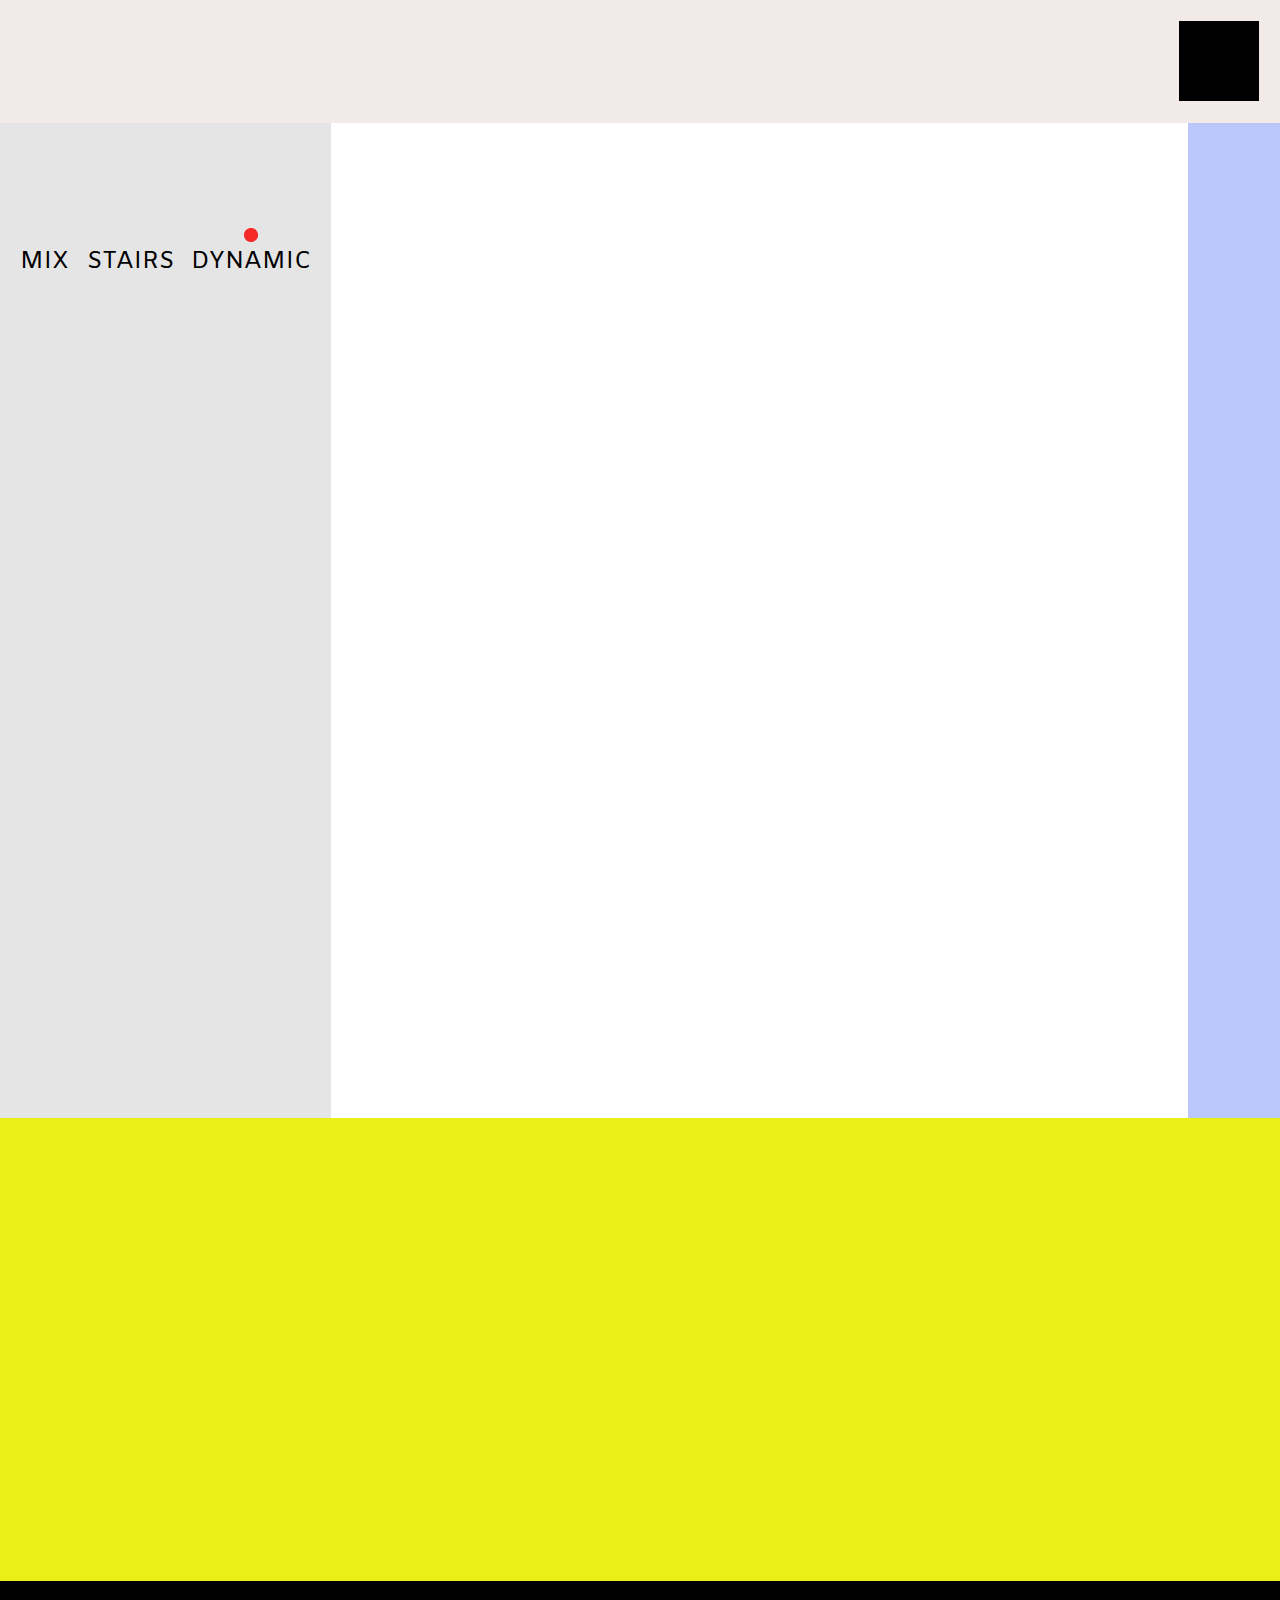
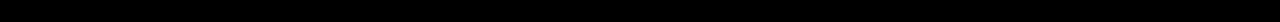
==== layout3.html @ 312aae42 "Initial commit" ====
<!DOCTYPE html>
<html lang="en">
<head>
  <meta charset="UTF-8">
  <meta name="viewport" content="width=device-width">
  <link rel="preconnect" href="https://fonts.googleapis.com">
  <link rel="preconnect" href="https://fonts.gstatic.com" crossorigin>
  <link href="https://fonts.googleapis.com/css2?family=Amiko:wght@400;700&display=swap" rel="stylesheet">
  <link rel="stylesheet" href="./css/style.css">
  <title>Layout 3</title>
</head>
<body>
<div id="wrapper_three">
  <header>
    <div class="black_box"></div>
  </header>
  <div>
    <main>
      <section id="l3_nav">
        <nav class="menu">
          <a href="./index.html"><span>MIX</span></a>
          <a href="./layout2.html"><span>STAIRS</span></a>
          <a class="selected" href="./layout3.html"><span>DYNAMIC</span></a>
        </nav>
      </section>
      <section id="memory_game"></section>
      <section></section>
      <section></section>
    </main>
    <footer></footer>
  </div>
</div>
</body>
</html>
---- css/style.css ----
*{
    text-decoration: none;
    margin: 0px;
    padding: 0px;
}
@viewport {
    width: 1440px;
}
body,html{
    min-width: fit-content;
    font-family: 'Amiko', sans-serif;
    background-color: #FFFFFF;
}
header{
    display: flex;
    justify-content: center;
    width: 100%;
    height: 123px;
    background-color: #F2E9E9;
}
.menu{
    display: flex;
    position: relative;
    width: auto;
    height: 33px;
}
.menu a{
    color: black;
    font-family: 'Amiko', sans-serif;
    font-style: normal;
    font-weight: 400;
    font-size: 24px;
    line-height: 33px;
    transition: 0.6s;
}
.menu a:hover:not(.selected){
    color: slategrey;
    font-weight: 700;
    transition: 0.7s;
}
.menu a:nth-child(2){
    margin-left: 18px;
}
.menu a:last-child{
    margin-left: 17px;
}
header nav.menu{
    top: 52px;
}
.selected{
    position: relative;
    display: inline-block;
    align-self: flex-end;
    height: 51px;
    background-image: url("../images/selected_dot.png");
    background-repeat: no-repeat;
    background-position: top;
}
.selected span{
    position: relative;
    top: 18px;
    height: 33px;
}
footer{
    display: block;
    width: 100%;
    height: 41px;
    background-color: black;
}
.black_box{
    display: block;
    width: 80px;
    height: 80px;
    background-color: black;
}
#wrapper_index{
    display: flex;
    flex-wrap: wrap;
    justify-content: center;
    width: 100%;
    height: auto;
    min-height: 100%;
}
#wrapper_index footer{
    position: absolute;
    top: 983px;
}
#wrapper_index main{
    position: absolute;
    display: block;
    width: 881px;
    height: 624px;
    margin-top: 214px;
}
#wrapper_index main h1{
    display: inline-block;
    position:absolute;
    top: 176px;
    font-family: 'Amiko', sans-serif;
    font-size: 72px;
    font-weight: 700;
    line-height: 96px;
    letter-spacing: 0em;
    text-align: left;
}
#wrapper_index main h2{
    display: inline-block;
    position:absolute;
    top: 263px;
    font-family: 'Amiko', sans-serif;
    font-size: 24px;
    font-weight: 700;
    line-height: 32px;
    letter-spacing: 0em;
    text-align: left;
}
#wrapper_index main aside{
    position: absolute;
    left: 444px;
    display: block;
    width: 437px;
    height: 624px;
}
#wrapper_index main aside span{
    position: absolute;
    display: flex;
    flex-wrap: wrap;
    gap: 0px 7px;
}
#wrapper_index main aside span:first-child{
    top: 44px;
    width: 136px;
    height: 564px;
}
#wrapper_index main aside span div{
    display: inline-block;
    background-color: #EBEF18;
}
#wrapper_index main aside span:first-child div{
    margin-bottom: 0px;
}
#wrapper_index main aside span:first-child div:nth-of-type(1){
    width: 75px;
    height: 23px;
}
#wrapper_index main aside span:first-child div:nth-of-type(2){
    margin-top: 8px;
    width: 136px;
    height: 46px;
}
#wrapper_index main aside span:first-child div:nth-of-type(3){
    margin-top: 11px;
    width: 134px;
    height: 404px;
}
#wrapper_index main aside span:first-child div:nth-of-type(4){
    margin-top: 11px;
    width: 88px;
    height: 28px;
    margin-right: 48px;
}
#wrapper_index main aside span:first-child div:nth-of-type(5),#wrapper_index main aside span:nth-child(2) div:nth-child(6){
    margin-top: 7px;
    width: 25px;
    height: 26px;
}
#wrapper_index main aside span:nth-of-type(2){
    top: 0px;
    left: 149px;
    width: 288px;
    height: 396px;
    flex-direction: column;
    gap: 0px 14px;
}
#wrapper_index main aside span:nth-child(2) div:nth-child(1){
    margin-top: 44px;
    width: 246px;
    height: 352px;
}
#wrapper_index main aside span:nth-child(2) div:not(:first-child){
    width: 28px;
}
#wrapper_index main aside span:nth-child(2) div:nth-child(2),#wrapper_index main aside span:nth-child(2) div:nth-child(3),#wrapper_index main aside span:nth-child(2) div:nth-child(4){
    height: 55px;
    margin-bottom: 11px;
}
#wrapper_index main aside span:nth-child(2) div:nth-child(5){
    height: 198px;
}
#wrapper_index main aside span:last-child{
    top: 412px;
    left: 149px;
    width: 288px;
    height: 212px;
    gap: 0px 14px;
}
#wrapper_index main aside span:last-child div{
    margin-bottom: 0px;
}
#wrapper_index main aside span:last-child div:nth-child(1){
    width: 123px;
    height: 212px;
}
#wrapper_index main aside span:last-child div:nth-child(2),#wrapper_index main aside span:last-child div:nth-child(3){
    width: 55px;
    height: 105px;
}
#wrapper_index main aside span:last-child div:nth-child(3){
    margin-left: 27px;
}
#wrapper_index main aside span:last-child div:nth-child(4){
    position: absolute;
    bottom: 42px;
    right: 41px;
    width: 110px;
    height: 58px;
}
#wrapper_two{
    display: flex;
    flex-wrap: wrap;
    width: 100%;
    height: 2024px;
}
#wrapper_two footer{
    position: fixed;
    bottom: 0px;
}
#wrapper_two main{
    position: absolute;
    width: 969px;
    top: 242px;
    right: 320px;
    width: auto;
    display: flex;
    justify-content: center;
    height: auto;
}
#wrapper_two main span{
    position: relative;
    top: 0px;
    left: 0px;
    margin-top: 0px;
    height: 1778px;
    width: 969px;
    gap: 70px 55px;
}
#wrapper_two main .boxes_span div{
    background-color: #C4C4C4;
}
.boxes_span{
    display: flex;
    flex-wrap: wrap;
    flex-direction: column;
    box-sizing: border-box;
}
.boxes_span div{
    display: inline-block;
    width: 457px;
    height: 299px;
    box-sizing: border-box;
}
#wrapper_two  main span div:nth-of-type(6){
    margin-top: 168px;
}
#wrapper_two  main span div:nth-of-type(10){
    position: absolute;
    top: 1644px;
    left: 512px;
    height: 138px;
}
#wrapper_two aside{
    display: flex;
    position: absolute;
    top: 123px;
    right: 0px;
    height: 1901px;
    width: 169px;
    background-color: #EBEF18;
}
#wrapper_two aside .boxes_span:nth-of-type(1) div{
    width: 80px;
    height: 80px;
}
#wrapper_two aside .boxes_span:nth-of-type(1) div:nth-child(1){
    margin-top: 119px;
}
#wrapper_two aside .boxes_span:nth-of-type(1) div:nth-of-type(even){
    background-color: white;
    margin-top: 48px;
    margin-left: 89px;
}

#wrapper_two aside .boxes_span:nth-of-type(1) div:nth-child(3){
    margin-top: 289px;
}
#wrapper_two aside .boxes_span:nth-of-type(2){
    position: absolute;
    bottom: 20px;
    width: 169px;
}
#wrapper_two aside .boxes_span:nth-of-type(2) a{
    display: flex;
    width: 169px;
justify-content: center;
}
#wrapper_two aside .boxes_span:nth-of-type(2) a h1{
    display: block;
    width: 81px;
    text-align: center;
    font-size: 96px;
    font-weight: 400;
    line-height: 128px;
    letter-spacing: 0em;
    text-align: center;
    color: black;
    transition: 0.4s;
}

#wrapper_two aside .boxes_span:nth-of-type(2) a h1:hover{
    color: slategrey;
    transition: 0.7s;
}
#wrapper_three{
    width: 100%;
    display: flex;
    flex-wrap: wrap;
    justify-content: center;
}
#wrapper_three header .black_box{
    position: absolute;
    top: 21px;
}
#wrapper_three div:not(.black_box){
    width: 100%;
    height: auto;
}
#wrapper_three div main{
    display: flex;
    flex-wrap: wrap;
    width: 100%;
}
#wrapper_three div main section:not(#l3_nav){
    display: block;
}
#l3_nav{
    background-color: #E5E5E5;
    display: flex;
    justify-content: center;
}
#memory_game{
    display: block;
    background-color: white;
}
#wrapper_three div main section:nth-of-type(4){
    width: 100%;
    background-color: #EBEF18;
}
@media only screen and (min-width: 1201px){
    #wrapper_three header .black_box{
        right: 1.666667%;
    }
    #wrapper_three div main section{
        height: 995px;
    }
    #memory_game{
        width: 66.9445%;
    }
    #l3_nav{
        width: 25.8334%;
    }
    #wrapper_three div main section:nth-of-type(3){
        width: 7.22223%;
        background-color: rgba(24, 71, 239, 0.3);
    }
    #wrapper_three div main section:nth-of-type(4){
        height: 463px;
        width: 100%;
    }
    #l3_nav nav{
        margin-top: 123px;
    }
}
@media only screen and (min-width: 1px) and (max-width: 1200px){
    #wrapper_three {
        flex-direction: column;
    }
    #wrapper_three header .black_box{
        right: 3.05882%;
    }
    #wrapper_three div main{
        flex-direction: column;
        background-color: darkorange;
    }
    #l3_nav{
        height: 105px;
        width: 100%;
    }
    #memory_game{
        width: 100%;
        min-height: 1346px;
    }
    #wrapper_three div main section:nth-of-type(3){
        width: 0%;
        height: 0%;
        float: end;
        background-color: rgba(24, 71, 239, 0.3);
    }
    #wrapper_three div main section:nth-of-type(4){
        height: 409px;
        width: 100%;
    }
    #l3_nav nav{
        margin-top: 45px;
    }

}
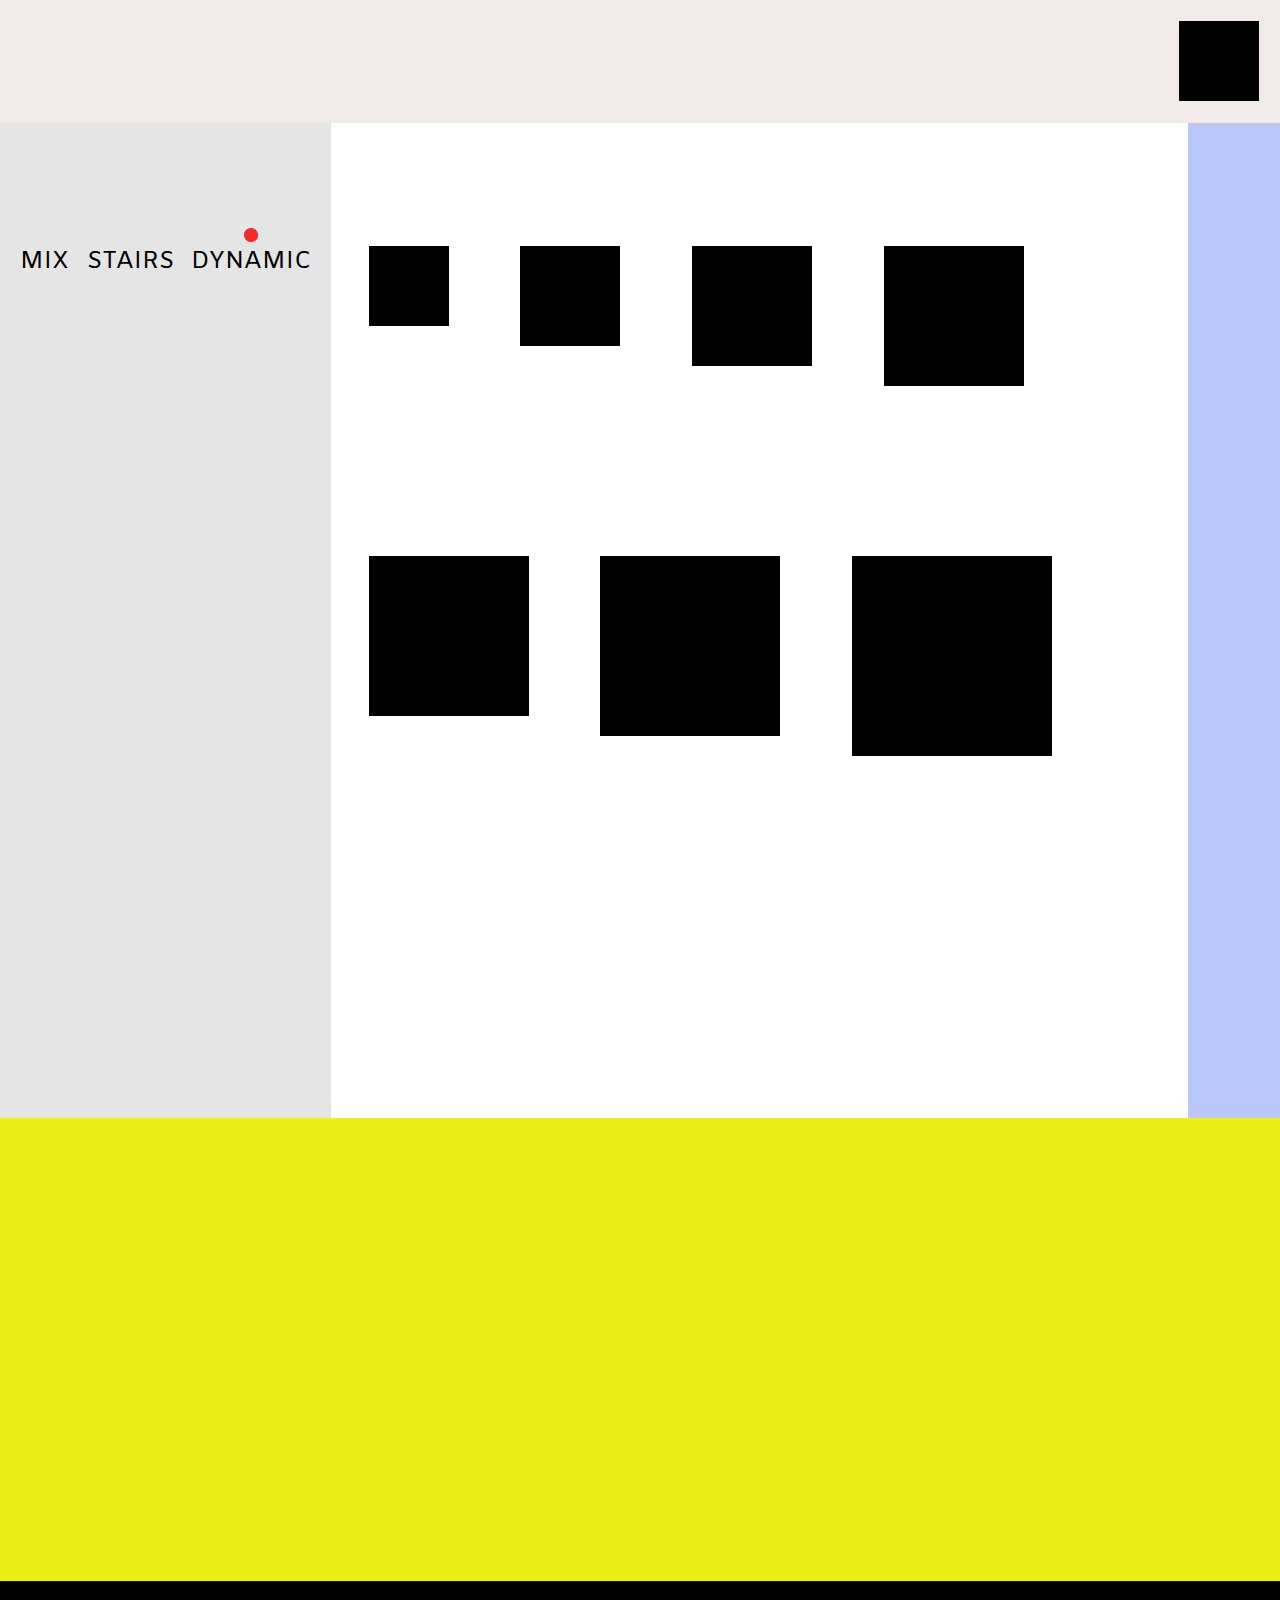
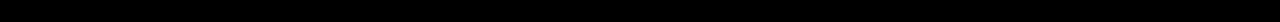
==== commit 8c9e7cf8: "Added memory game v1" ====
--- a/layout3.html
+++ b/layout3.html
@@ -7,6 +7,7 @@
   <link rel="preconnect" href="https://fonts.gstatic.com" crossorigin>
   <link href="https://fonts.googleapis.com/css2?family=Amiko:wght@400;700&display=swap" rel="stylesheet">
   <link rel="stylesheet" href="./css/style.css">
+  <script src="./js/memoryGame.js"></script>
   <title>Layout 3</title>
 </head>
 <body>
@@ -23,7 +24,9 @@
           <a class="selected" href="./layout3.html"><span>DYNAMIC</span></a>
         </nav>
       </section>
-      <section id="memory_game"></section>
+      <section id="memoryGame">
+        <section id="gameArea"></section>
+      </section>
       <section></section>
       <section></section>
     </main>
--- a/css/style.css
+++ b/css/style.css
@@ -5,6 +5,9 @@
 }
 @viewport {
     width: 1440px;
+}
+header,main,footer,nav,aside,section {
+    display: block;
 }
 body,html{
     min-width: fit-content;
@@ -339,17 +342,28 @@
     flex-wrap: wrap;
     width: 100%;
 }
-#wrapper_three div main section:not(#l3_nav){
-    display: block;
-}
 #l3_nav{
     background-color: #E5E5E5;
     display: flex;
     justify-content: center;
 }
-#memory_game{
+#memoryGame{
     display: block;
     background-color: white;
+}
+#gameArea{
+display: flex;
+    flex-wrap: wrap;
+    background-color: white;
+    height: auto;
+}
+#memoryGame .black_box{
+    display: flex;
+    text-align: center;
+    justify-content: center;
+    height: 20px;
+    width: 20px;
+
 }
 #wrapper_three div main section:nth-of-type(4){
     width: 100%;
@@ -359,11 +373,17 @@
     #wrapper_three header .black_box{
         right: 1.666667%;
     }
-    #wrapper_three div main section{
+    #wrapper_three div main section:not(#gameArea):not(#wrapper_three div main section:nth-of-type(4)){
         height: 995px;
     }
-    #memory_game{
+    #memoryGame{
         width: 66.9445%;
+    }
+    #gameArea{
+        width: 91.2222%;
+        margin-top: 123px;
+        margin-left: 4.4444%;
+        gap: 170px 9.1667%;
     }
     #l3_nav{
         width: 25.8334%;
@@ -395,7 +415,7 @@
         height: 105px;
         width: 100%;
     }
-    #memory_game{
+    #memoryGame{
         width: 100%;
         min-height: 1346px;
     }
